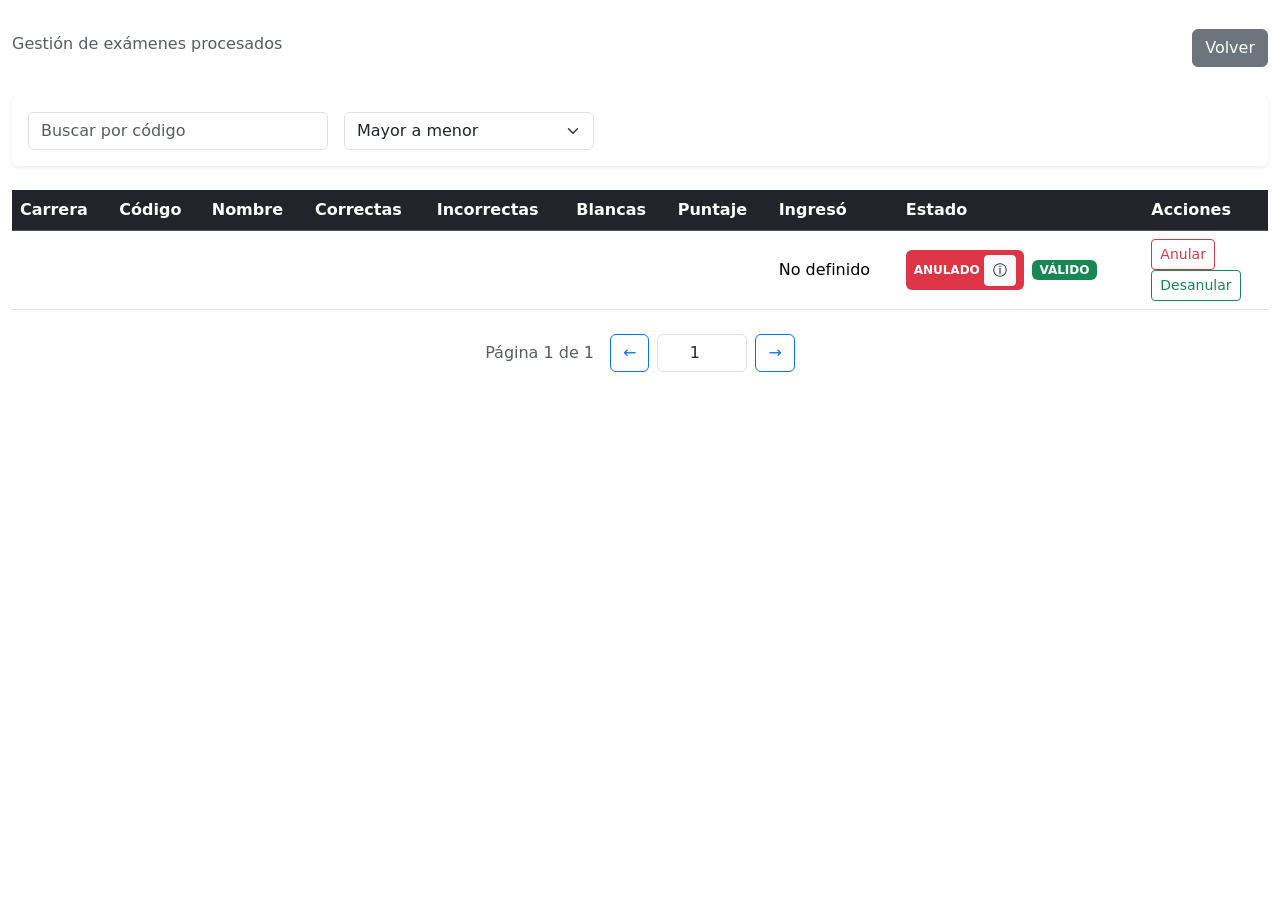
==== src/main/resources/templates/proceso-detalle.html @ d1bd9efc "integracion con datos de estudiantes" ====
<!DOCTYPE html>
<html lang="es" xmlns:th="http://www.thymeleaf.org">
    <head>
        <meta charset="UTF-8">
        <meta name="viewport" content="width=device-width, initial-scale=1">
        <title>Detalle proceso</title>
        <link href="https://cdn.jsdelivr.net/npm/bootstrap@5.3.3/dist/css/bootstrap.min.css" rel="stylesheet">
        <link rel="stylesheet" th:href="@{/css/style.css}">
    </head>
    <body>
        <div class="container-fluid py-4">

            <div class="d-flex justify-content-between align-items-center mb-4">

                <div>
                    <h1 class="fw-bold"
                        th:text="${proceso.nombre}">
                    </h1>

                    <p class="text-muted">
                        Gestión de exámenes procesados
                    </p>
                </div>

                <a href="/"
                   class="btn btn-secondary">
                    Volver
                </a>
            </div>
            <div class="card shadow-sm border-0 mb-4">

                <div class="card-body d-flex gap-3 flex-wrap">

                    <input type="text"
                           class="form-control"
                           placeholder="Buscar por código"
                           id="buscadorCodigo"
                           style="max-width: 300px;">

                    <select class="form-select"
                            id="ordenPuntaje"
                            style="max-width: 250px;">

                        <option value="desc">
                            Mayor a menor
                        </option>

                        <option value="asc">
                            Menor a mayor
                        </option>
                    </select>
                </div>
            </div>

            <div class="table-responsive">

                <table class="table table-hover align-middle"
                       id="tablaExamenes">

                    <thead class="table-dark">
                    <tr>
                        <th>Carrera</th>
                        <th>Código</th>
                        <th>Nombre</th>
                        <th>Correctas</th>
                        <th>Incorrectas</th>
                        <th>Blancas</th>
                        <th>Puntaje</th>
                        <th>Ingresó</th>
                        <th>Estado</th>
                        <th>Acciones</th>
                    </tr>
                    </thead>

                    <tbody>
                    <tr th:each="examen : ${examenes}"
                        th:classappend="${examen.anulado} ? 'table-danger' : ''">

                        <td th:text="${examen.alumno.carrera.nombre}"></td>

                        <td th:text="${examen.alumno.codigo}"></td>

                        <td th:text="${examen.alumno.nombres}"></td>

                        <td th:text="${examen.correctas}"></td>

                        <td th:text="${examen.incorrectas}"></td>

                        <td th:text="${examen.blancas}"></td>

                        <td class="puntaje"
                            th:text="${examen.puntaje}">
                        </td>

                        <td>
                            No definido
                        </td>

                        <td>
                            <div class="d-flex align-items-center gap-2">
                                <span th:if="${examen.anulado}" class="badge bg-danger d-flex align-items-center gap-1">
                                    ANULADO
                                    <button type="button"
                                            class="btn btn-light btn-sm detalle-anulacion-btn"
                                            data-bs-toggle="modal"
                                            th:data-bs-target="${'#modalDetalleAnulacion' + examen.id}">
                                        ⓘ
                                    </button>
                                </span>

                                <span th:unless="${examen.anulado}" class="badge bg-success">
                                    VÁLIDO
                                </span>
                            </div>
                        </td>

                        <td>

                            <div th:if="${!examen.anulado}">

                                <button class="btn btn-outline-danger btn-sm"
                                        data-bs-toggle="modal"
                                        th:data-bs-target="${'#modalAnular' + examen.id}">
                                    Anular
                                </button>
                            </div>

                            <div th:if="${examen.anulado}">

                                <form method="post"
                                      th:action="@{'/desanular/' + ${examen.id}}">

                                    <button class="btn btn-outline-success btn-sm">
                                        Desanular
                                    </button>
                                </form>
                            </div>
                        </td>
                    </tr>
                    </tbody>
                </table>
                <!-- Botones de Paginacion -->
                <div class="d-flex flex-column flex-md-row justify-content-center align-items-center gap-3 mt-4">
                    <div class="text-muted"
                         id="infoPaginacion">
                        Página 1 de 1
                    </div>

                    <div class="d-flex align-items-center gap-2">
                        <button class="btn btn-outline-primary" id="btnAnterior">
                            ←
                        </button>
                        <input type="number"
                               class="form-control text-center"
                               id="inputPagina"
                               min="1"
                               value="1"
                               style="width: 90px;">
                        <button class="btn btn-outline-primary" id="btnSiguiente">
                            →
                        </button>
                    </div>
                </div>
            </div>
        </div>

        <!-- Modal para anular un examen-->
        <div th:each="examen : ${examenes}">

            <div class="modal fade"
                 th:id="${'modalAnular' + examen.id}"
                 tabindex="-1">

                <div class="modal-dialog">

                    <div class="modal-content">

                        <form method="post"
                              th:action="@{'/anular/' + ${examen.id}}">

                            <div class="modal-header">

                                <h5 class="modal-title">
                                    Anular examen
                                </h5>

                                <button type="button"
                                        class="btn-close"
                                        data-bs-dismiss="modal">
                                </button>
                            </div>
                            <div class="modal-body">

                                <label class="form-label">
                                    Motivo de anulación
                                </label>

                                <textarea class="form-control"
                                          name="motivo"
                                          required>
                                </textarea>
                            </div>
                            <div class="modal-footer">

                                <button type="button"
                                        class="btn btn-secondary"
                                        data-bs-dismiss="modal">
                                    Cancelar
                                </button>

                                <button class="btn btn-danger">
                                    Confirmar anulación
                                </button>
                            </div>
                        </form>
                    </div>
                </div>
            </div>
        </div>

        <!-- Modal para modificar la anulacion de un examen -->
        <div th:each="examen : ${examenes}">
            <div class="modal fade"
                 th:id="${'modalDetalleAnulacion' + examen.id}" tabindex="-1">

                <div class="modal-dialog modal-dialog-centered">
                    <div class="modal-content border-0 shadow-lg">

                        <div class="modal-header bg-danger text-white">
                            <h5 class="modal-title">
                                Detalle de anulación
                            </h5>
                            <button type="button"

                                    class="btn-close btn-close-white"

                                    data-bs-dismiss="modal">
                            </button>
                        </div>

                        <div class="modal-body">
                            <div class="mb-3">
                                <span class="badge bg-danger fs-6">
                                    EXAMEN ANULADO
                                </span>
                            </div>

                            <form method="post" th:action="@{'/actualizar-motivo/' + ${examen.id}}">
                                <div class="mb-3">
                                    <label class="form-label fw-bold">
                                        Motivo de anulación
                                    </label>

                                    <textarea
                                            class="form-control motivo-textarea"
                                            rows="5"
                                            name="motivo"
                                            th:text="${examen.motivoAnulacion}"
                                            readonly>
                                    </textarea>
                                </div>

                                <div class="d-flex gap-2 justify-content-end">
                                    <button type="button" class="btn btn-outline-primary btn-editar-motivo">
                                        Modificar
                                    </button>
                                    <button type="submit" class="btn btn-primary btn-guardar-motivo d-none">
                                        Guardar cambios
                                    </button>
                                </div>
                            </form>
                        </div>
                    </div>
                </div>
            </div>
        </div>
        <script src="https://cdn.jsdelivr.net/npm/bootstrap@5.3.3/dist/js/bootstrap.bundle.min.js"></script>
        <script th:src="@{/js/main.js}"></script>
    </body>
</html>
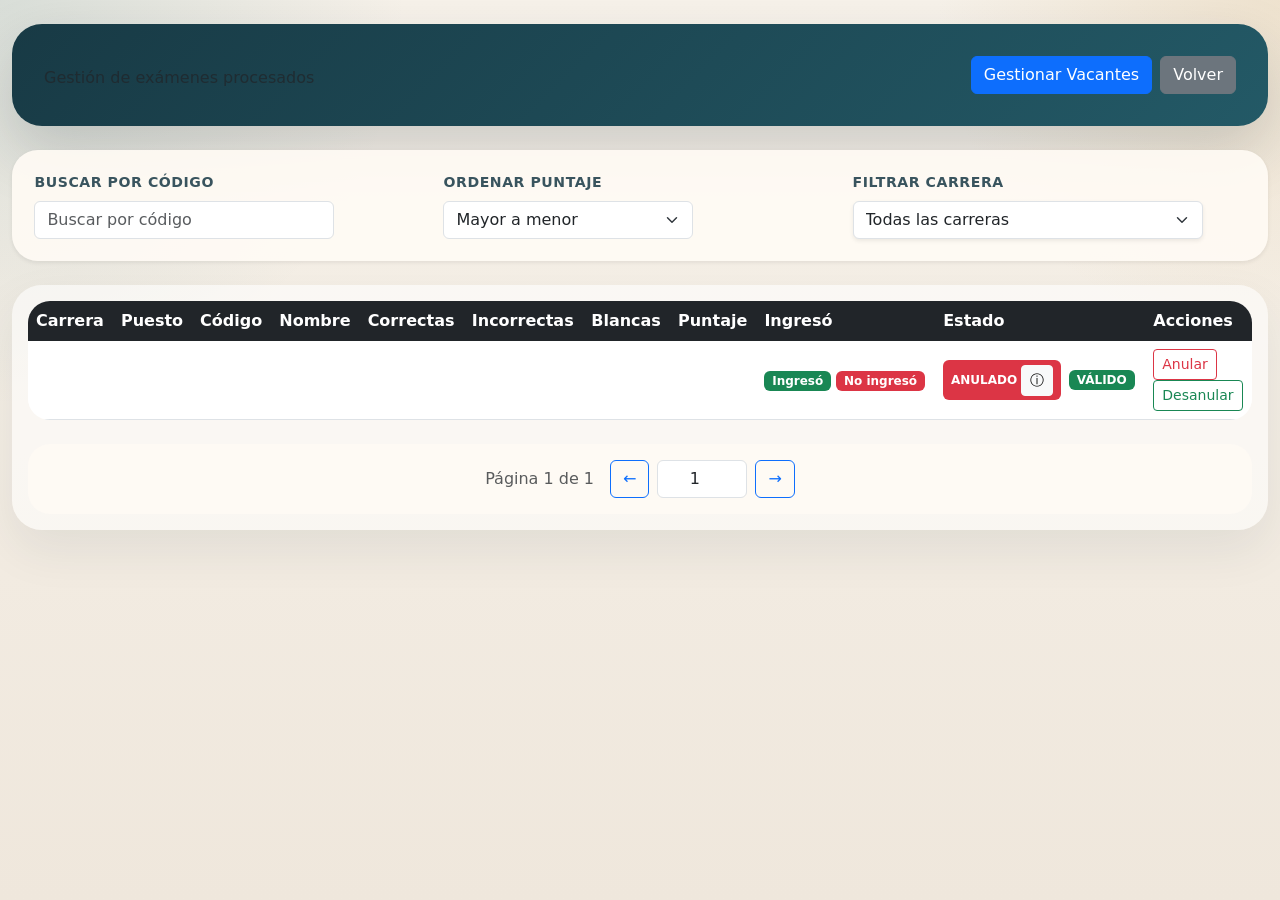
==== commit 055c00ee: "generacion de pdf" ====
--- a/src/main/resources/templates/proceso-detalle.html
+++ b/src/main/resources/templates/proceso-detalle.html
@@ -5,12 +5,121 @@
         <meta name="viewport" content="width=device-width, initial-scale=1">
         <title>Detalle proceso</title>
         <link href="https://cdn.jsdelivr.net/npm/bootstrap@5.3.3/dist/css/bootstrap.min.css" rel="stylesheet">
-        <link rel="stylesheet" th:href="@{/css/style.css}">
+        <link rel="stylesheet" href="/css/style.css" th:href="@{/css/style.css}">
+        <style>
+            .detail-shell {
+                min-height: 100vh;
+                background:
+                    radial-gradient(circle at top left, rgba(33, 100, 108, 0.14), transparent 26%),
+                    radial-gradient(circle at top right, rgba(199, 155, 82, 0.18), transparent 22%),
+                    linear-gradient(180deg, #f7f2ea 0%, #efe7dc 100%);
+            }
+
+            .detail-wrap {
+                max-width: 1600px;
+                margin: 0 auto;
+            }
+
+            .detail-topbar {
+                display: flex;
+                justify-content: space-between;
+                align-items: center;
+                gap: 1rem;
+                margin-bottom: 1.75rem;
+                padding: 2rem;
+                border-radius: 30px;
+                background: linear-gradient(135deg, #183a45, #235966);
+                color: #fff7ef;
+                box-shadow: 0 26px 60px rgba(20, 40, 48, 0.18);
+            }
+
+            .detail-topbar p {
+                margin-bottom: 0;
+                color: rgba(255, 247, 239, 0.78);
+                font-weight: 500;
+            }
+
+            .detail-topbar h1 {
+                margin-bottom: 0.4rem;
+                font-size: clamp(2rem, 3vw, 3rem);
+                letter-spacing: -0.04em;
+            }
+
+            .detail-panel {
+                border: 0;
+                border-radius: 26px;
+                background: rgba(255, 251, 245, 0.92);
+                box-shadow: 0 18px 45px rgba(23, 48, 58, 0.12);
+            }
+
+            .detail-panel .card-body {
+                padding: 1.4rem;
+            }
+
+            .filter-grid {
+                display: grid;
+                grid-template-columns: repeat(3, minmax(0, 1fr));
+                gap: 1rem;
+            }
+
+            .filter-item {
+                display: flex;
+                flex-direction: column;
+                gap: 0.45rem;
+            }
+
+            .filter-item label {
+                font-size: 0.88rem;
+                font-weight: 800;
+                letter-spacing: 0.04em;
+                text-transform: uppercase;
+                color: #39545e;
+            }
+
+            .detail-table-wrap {
+                padding: 1rem;
+                border-radius: 30px;
+                background: rgba(255, 255, 255, 0.58);
+                box-shadow: 0 20px 48px rgba(23, 48, 58, 0.08);
+            }
+
+            .detail-table-wrap table {
+                margin-bottom: 0;
+                overflow: hidden;
+                border-radius: 22px;
+                background: rgba(255, 255, 255, 0.94);
+            }
+
+            .detail-table-wrap thead th {
+                border-bottom: 0;
+            }
+
+            .detail-pager {
+                margin-top: 1.2rem;
+                padding: 1rem 1.2rem;
+                border-radius: 22px;
+                background: rgba(255, 251, 245, 0.85);
+            }
+
+            @media (max-width: 992px) {
+                .filter-grid {
+                    grid-template-columns: 1fr;
+                }
+            }
+
+            @media (max-width: 768px) {
+                .detail-topbar {
+                    flex-direction: column;
+                    align-items: flex-start;
+                    padding: 1.4rem;
+                }
+            }
+        </style>
     </head>
-    <body>
-        <div class="container-fluid py-4">
-
-            <div class="d-flex justify-content-between align-items-center mb-4">
+    <body class="detail-shell">
+        <div class="container-fluid py-4 detail-wrap">
+
+            <div class="d-flex justify-content-between align-items-center mb-4 detail-topbar">
 
                 <div>
                     <h1 class="fw-bold"
@@ -22,21 +131,38 @@
                     </p>
                 </div>
 
-                <a href="/"
-                   class="btn btn-secondary">
-                    Volver
-                </a>
+                <div class="d-flex gap-2">
+                    <button class="btn btn-primary" data-bs-toggle="modal" data-bs-target="#modalVacantes">
+                        Gestionar Vacantes
+                    </button>
+
+                    <a href="/" class="btn btn-secondary">
+                        Volver
+                    </a>
+                </div>
             </div>
-            <div class="card shadow-sm border-0 mb-4">
-
-                <div class="card-body d-flex gap-3 flex-wrap">
+            <div class="card shadow-sm border-0 mb-4 detail-panel">
+
+                <div class="card-body">
+
+                    <div class="filter-grid">
+
+                    <div class="filter-item">
+                    <label for="buscadorCodigo">
+                        Buscar por código
+                    </label>
 
                     <input type="text"
                            class="form-control"
                            placeholder="Buscar por código"
                            id="buscadorCodigo"
                            style="max-width: 300px;">
-
+                    </div>
+
+                    <div class="filter-item">
+                    <label for="ordenPuntaje">
+                        Ordenar puntaje
+                    </label>
                     <select class="form-select"
                             id="ordenPuntaje"
                             style="max-width: 250px;">
@@ -49,10 +175,32 @@
                             Menor a mayor
                         </option>
                     </select>
+                    </div>
+
+                    <div class="filter-item">
+                    <label for="filtroCarrera">
+                        Filtrar carrera
+                    </label>
+                    <select class="form-select shadow-sm"
+                            id="filtroCarrera"
+                            style="max-width: 350px;">
+
+                        <option value="">
+                            Todas las carreras
+                        </option>
+
+                        <option th:each="carrera : ${carreras}"
+                                th:value="${carrera.nombre}"
+                                th:text="${carrera.nombre}">
+                        </option>
+
+                    </select>
+                    </div>
+                    </div>
                 </div>
             </div>
 
-            <div class="table-responsive">
+            <div class="table-responsive detail-table-wrap">
 
                 <table class="table table-hover align-middle"
                        id="tablaExamenes">
@@ -60,6 +208,7 @@
                     <thead class="table-dark">
                     <tr>
                         <th>Carrera</th>
+                        <th>Puesto</th>
                         <th>Código</th>
                         <th>Nombre</th>
                         <th>Correctas</th>
@@ -78,6 +227,8 @@
 
                         <td th:text="${examen.alumno.carrera.nombre}"></td>
 
+                        <td th:text="${examen.ordenMerito}"></td>
+
                         <td th:text="${examen.alumno.codigo}"></td>
 
                         <td th:text="${examen.alumno.nombres}"></td>
@@ -93,7 +244,13 @@
                         </td>
 
                         <td>
-                            No definido
+                            <span th:if="${examen.ingreso}" class="badge bg-success">
+                                Ingresó
+                            </span>
+
+                            <span th:unless="${examen.ingreso}" class="badge bg-danger">
+                                No ingresó
+                            </span>
                         </td>
 
                         <td>
@@ -140,7 +297,7 @@
                     </tbody>
                 </table>
                 <!-- Botones de Paginacion -->
-                <div class="d-flex flex-column flex-md-row justify-content-center align-items-center gap-3 mt-4">
+                <div class="d-flex flex-column flex-md-row justify-content-center align-items-center gap-3 mt-4 detail-pager">
                     <div class="text-muted"
                          id="infoPaginacion">
                         Página 1 de 1
@@ -274,6 +431,72 @@
                 </div>
             </div>
         </div>
+
+        <!-- Modal para gestionar la cantidad de vacantes -->
+        <div class="modal fade" id="modalVacantes" tabindex="-1">
+            <div class="modal-dialog modal-lg modal-dialog-centered">
+                <div class="modal-content border-0 shadow-lg">
+
+                    <form method="post" action="/actualizar-vacantes">
+                        <div class="modal-header">
+                            <h5 class="modal-title fw-bold">
+                                Gestión de Vacantes
+                            </h5>
+
+                            <button type="button"
+                                    class="btn-close"
+                                    data-bs-dismiss="modal">
+                            </button>
+                        </div>
+
+                        <div class="modal-body">
+                            <input type="hidden" name="procesoId" th:value="${proceso.id}">
+
+                            <div class="table-responsive">
+                                <table class="table align-middle">
+                                    <thead class="table-dark">
+                                        <tr>
+                                            <th>Carrera</th>
+                                            <th style="width: 180px;">
+                                                Vacantes
+                                            </th>
+                                        </tr>
+                                    </thead>
+
+                                    <tbody>
+                                        <tr th:each="carrera : ${carreras}">
+
+                                            <td th:text="${carrera.nombre}">
+                                            </td>
+
+                                            <td>
+
+                                                <input type="number"
+                                                       min="0"
+                                                       class="form-control"
+                                                       th:name="${'vacante_' + carrera.id}"
+                                                       th:value="${carrera.vacantes}">
+                                            </td>
+
+                                        </tr>
+                                    </tbody>
+                                </table>
+                            </div>
+                        </div>
+
+                        <div class="modal-footer">
+                            <button type="button" class="btn btn-secondary" data-bs-dismiss="modal">
+                                Cancelar
+                            </button>
+
+                            <button class="btn btn-primary">
+                                Guardar cambios
+                            </button>
+                        </div>
+                    </form>
+                </div>
+            </div>
+        </div>
         <script src="https://cdn.jsdelivr.net/npm/bootstrap@5.3.3/dist/js/bootstrap.bundle.min.js"></script>
         <script th:src="@{/js/main.js}"></script>
     </body>
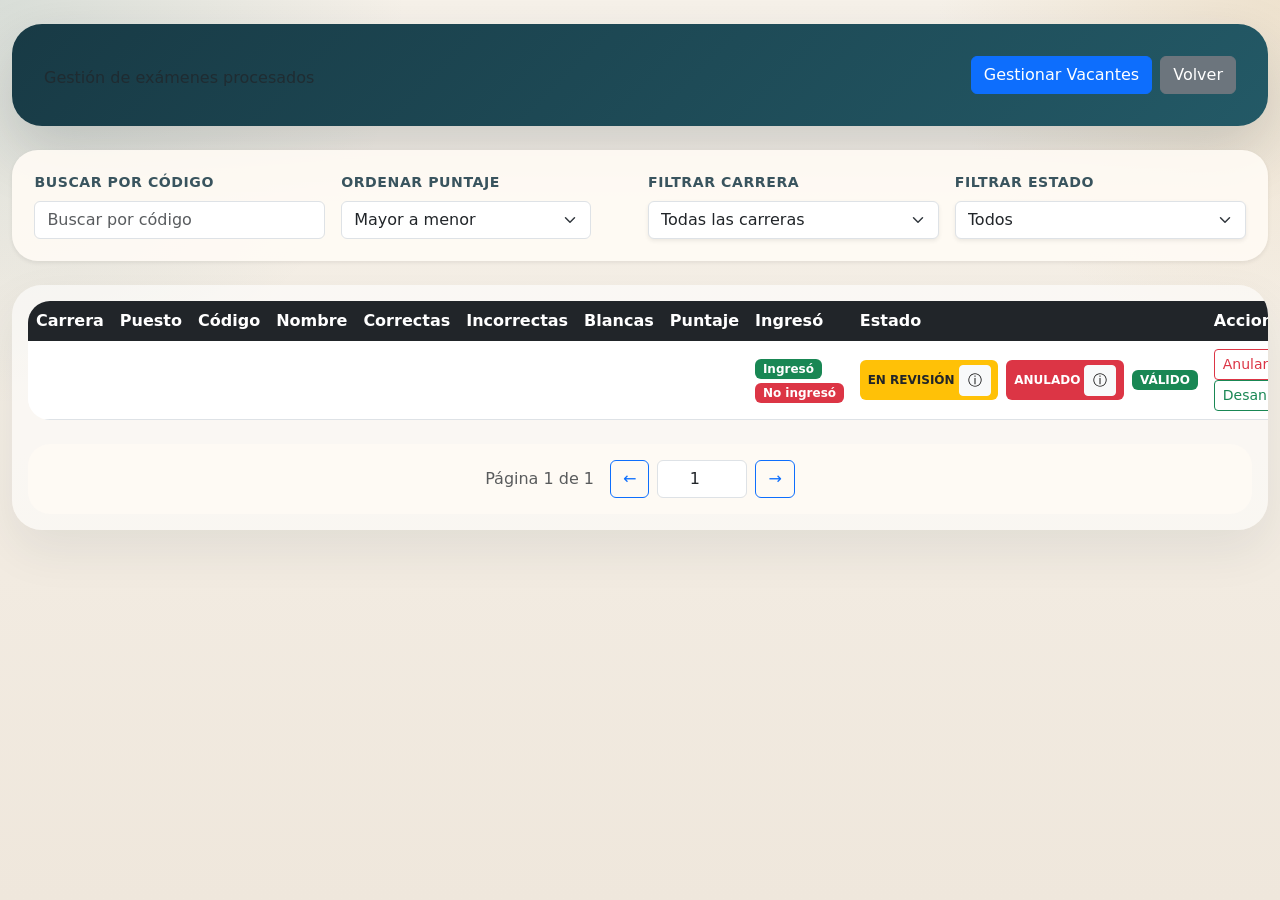
==== commit a99d5fe9: "funcionalidad examenes en revision" ====
--- a/src/main/resources/templates/proceso-detalle.html
+++ b/src/main/resources/templates/proceso-detalle.html
@@ -58,7 +58,7 @@
 
             .filter-grid {
                 display: grid;
-                grid-template-columns: repeat(3, minmax(0, 1fr));
+                grid-template-columns: repeat(4, minmax(0, 1fr));
                 gap: 1rem;
             }
 
@@ -147,55 +147,77 @@
 
                     <div class="filter-grid">
 
-                    <div class="filter-item">
-                    <label for="buscadorCodigo">
-                        Buscar por código
-                    </label>
-
-                    <input type="text"
-                           class="form-control"
-                           placeholder="Buscar por código"
-                           id="buscadorCodigo"
-                           style="max-width: 300px;">
-                    </div>
-
-                    <div class="filter-item">
-                    <label for="ordenPuntaje">
-                        Ordenar puntaje
-                    </label>
-                    <select class="form-select"
-                            id="ordenPuntaje"
-                            style="max-width: 250px;">
-
-                        <option value="desc">
-                            Mayor a menor
-                        </option>
-
-                        <option value="asc">
-                            Menor a mayor
-                        </option>
-                    </select>
-                    </div>
-
-                    <div class="filter-item">
-                    <label for="filtroCarrera">
-                        Filtrar carrera
-                    </label>
-                    <select class="form-select shadow-sm"
-                            id="filtroCarrera"
-                            style="max-width: 350px;">
-
-                        <option value="">
-                            Todas las carreras
-                        </option>
-
-                        <option th:each="carrera : ${carreras}"
-                                th:value="${carrera.nombre}"
-                                th:text="${carrera.nombre}">
-                        </option>
-
-                    </select>
-                    </div>
+                        <div class="filter-item">
+                            <label for="buscadorCodigo">
+                                Buscar por código
+                            </label>
+
+                            <input type="text"
+                                   class="form-control"
+                                   placeholder="Buscar por código"
+                                   id="buscadorCodigo"
+                                   style="max-width: 300px;">
+                        </div>
+
+                        <div class="filter-item">
+                            <label for="ordenPuntaje">
+                                Ordenar puntaje
+                            </label>
+                            <select class="form-select"
+                                    id="ordenPuntaje"
+                                    style="max-width: 250px;">
+
+                                <option value="desc">
+                                    Mayor a menor
+                                </option>
+
+                                <option value="asc">
+                                    Menor a mayor
+                                </option>
+                            </select>
+                        </div>
+
+                        <div class="filter-item">
+                            <label for="filtroCarrera">
+                                Filtrar carrera
+                            </label>
+                            <select class="form-select shadow-sm"
+                                    id="filtroCarrera"
+                                    style="max-width: 350px;">
+
+                                <option value="">
+                                    Todas las carreras
+                                </option>
+
+                                <option th:each="carrera : ${carreras}"
+                                        th:value="${carrera.nombre}"
+                                        th:text="${carrera.nombre}">
+                                </option>
+
+                            </select>
+                        </div>
+
+                        <div class="filter-item">
+                            <label for="filtroEstado">
+                                Filtrar estado
+                            </label>
+                            <select class="form-select shadow-sm"
+                                    id="filtroEstado"
+                                    style="max-width: 300px;">
+                                <option value="">
+                                    Todos
+                                </option>
+                                <option value="valido">
+                                    Válidos
+                                </option>
+                                <option value="anulado">
+                                    Anulados
+                                </option>
+                                <option value="revision">
+                                    En revisión
+                                </option>
+                            </select>
+                        </div>
                     </div>
                 </div>
             </div>
@@ -222,78 +244,101 @@
                     </thead>
 
                     <tbody>
-                    <tr th:each="examen : ${examenes}"
-                        th:classappend="${examen.anulado} ? 'table-danger' : ''">
-
-                        <td th:text="${examen.alumno.carrera.nombre}"></td>
-
-                        <td th:text="${examen.ordenMerito}"></td>
-
-                        <td th:text="${examen.alumno.codigo}"></td>
-
-                        <td th:text="${examen.alumno.nombres}"></td>
-
-                        <td th:text="${examen.correctas}"></td>
-
-                        <td th:text="${examen.incorrectas}"></td>
-
-                        <td th:text="${examen.blancas}"></td>
-
-                        <td class="puntaje"
-                            th:text="${examen.puntaje}">
-                        </td>
-
-                        <td>
-                            <span th:if="${examen.ingreso}" class="badge bg-success">
-                                Ingresó
-                            </span>
-
-                            <span th:unless="${examen.ingreso}" class="badge bg-danger">
-                                No ingresó
-                            </span>
-                        </td>
-
-                        <td>
-                            <div class="d-flex align-items-center gap-2">
-                                <span th:if="${examen.anulado}" class="badge bg-danger d-flex align-items-center gap-1">
-                                    ANULADO
-                                    <button type="button"
-                                            class="btn btn-light btn-sm detalle-anulacion-btn"
+                        <tr th:each="examen : ${examenes}"
+                        th:with="enRevision=${examen.anulado and examen.motivoAnulacion == 'El estudiante no indicó el tema en la hoja de respuestas'}"
+                        th:classappend="${examen.anulado and !enRevision} ? 'table-danger' : (${enRevision} ? 'table-warning' : '')"
+                        th:attr="
+                             data-anulado=${examen.anulado},
+                             data-revision=${examen.motivoAnulacion == 'El estudiante no indicó el tema en la hoja de respuestas'}
+                            ">
+
+                            <td th:text="${examen.alumno.carrera.nombre}"></td>
+
+                            <td th:text="${examen.ordenMerito}"></td>
+
+                            <td th:text="${examen.alumno.codigo}"></td>
+
+                            <td th:text="${examen.alumno.nombres}"></td>
+
+                            <td th:text="${examen.correctas}"></td>
+
+                            <td th:text="${examen.incorrectas}"></td>
+
+                            <td th:text="${examen.blancas}"></td>
+
+                            <td class="puntaje"
+                                th:text="${examen.puntaje}">
+                            </td>
+
+                            <td>
+                                <span th:if="${examen.ingreso}" class="badge bg-success">
+                                    Ingresó
+                                </span>
+
+                                <span th:unless="${examen.ingreso}" class="badge bg-danger">
+                                    No ingresó
+                                </span>
+                            </td>
+
+                            <td>
+                                <div class="d-flex align-items-center gap-2">
+                                    <!-- EN REVISION -->
+                                    <span th:if="${enRevision}"
+                                          class="badge bg-warning text-dark d-flex align-items-center gap-1">
+                                        EN REVISIÓN
+                                        <button type="button"
+                                                class="btn btn-light btn-sm detalle-revision-btn"
+                                                data-bs-toggle="modal"
+                                                th:data-bs-target="${'#modalRevision' + examen.id}">
+                                            ⓘ
+                                        </button>
+                                    </span>
+
+                                    <!-- ANULADO -->
+                                    <span th:if="${examen.anulado and !enRevision}"
+                                          class="badge bg-danger d-flex align-items-center gap-1">
+                                        ANULADO
+                                        <button type="button"
+                                                class="btn btn-light btn-sm detalle-anulacion-btn"
+                                                data-bs-toggle="modal"
+                                                th:data-bs-target="${'#modalDetalleAnulacion' + examen.id}">
+
+                                            ⓘ
+                                        </button>
+                                    </span>
+
+                                    <!-- VALIDO -->
+                                    <span th:if="${!examen.anulado}" class="badge bg-success">
+                                        VÁLIDO
+                                    </span>
+                                </div>
+                            </td>
+
+                            <td>
+                                <!-- EN REVISION -->
+                                <div th:if="${enRevision}">
+                                </div>
+
+                                <!-- VALIDO -->
+                                <div th:if="${!examen.anulado and !enRevision}">
+                                    <button class="btn btn-outline-danger btn-sm"
                                             data-bs-toggle="modal"
-                                            th:data-bs-target="${'#modalDetalleAnulacion' + examen.id}">
-                                        ⓘ
+                                            th:data-bs-target="${'#modalAnular' + examen.id}">
+                                        Anular
                                     </button>
-                                </span>
-
-                                <span th:unless="${examen.anulado}" class="badge bg-success">
-                                    VÁLIDO
-                                </span>
-                            </div>
-                        </td>
-
-                        <td>
-
-                            <div th:if="${!examen.anulado}">
-
-                                <button class="btn btn-outline-danger btn-sm"
-                                        data-bs-toggle="modal"
-                                        th:data-bs-target="${'#modalAnular' + examen.id}">
-                                    Anular
-                                </button>
-                            </div>
-
-                            <div th:if="${examen.anulado}">
-
-                                <form method="post"
-                                      th:action="@{'/desanular/' + ${examen.id}}">
-
-                                    <button class="btn btn-outline-success btn-sm">
-                                        Desanular
-                                    </button>
-                                </form>
-                            </div>
-                        </td>
-                    </tr>
+                                </div>
+
+                                <!-- ANULADO -->
+                                <div th:if="${examen.anulado and !enRevision}">
+                                    <form method="post"
+                                          th:action="@{'/desanular/' + ${examen.id}}">
+                                        <button class="btn btn-outline-success btn-sm">
+                                            Desanular
+                                        </button>
+                                    </form>
+                                </div>
+                            </td>
+                        </tr>
                     </tbody>
                 </table>
                 <!-- Botones de Paginacion -->
@@ -432,6 +477,118 @@
             </div>
         </div>
 
+        <!-- Modal para examen en revision -->
+        <div th:each="examen : ${examenes}">
+            <div class="modal fade"
+                 th:id="${'modalRevision' + examen.id}"
+                 tabindex="-1">
+                <div class="modal-dialog modal-dialog-centered modal-lg">
+                    <div class="modal-content border-0 shadow-lg">
+                        <div class="modal-header modal-revision-header">
+                            <div>
+                                <h5 class="modal-title fw-bold mb-1">
+                                    Examen en revisión
+                                </h5>
+                                <small class="text-white-50">
+                                    Validación de inconsistencias en tema
+                                </small>
+                            </div>
+                            <button type="button"
+                                    class="btn-close btn-close-white"
+                                    data-bs-dismiss="modal">
+                            </button>
+                        </div>
+
+                        <div class="modal-body">
+                            <div class="revision-alert mb-4">
+                                <div class="revision-icon">
+                                    ⚠
+                                </div>
+                                <div>
+                                    <h6 class="fw-bold mb-1">
+                                        El estudiante no indicó el tema en la hoja de respuestas
+                                    </h6>
+                                    <p class="mb-0">
+                                        El sistema calificó el examen utilizando el tema registrado en la hoja de Identificación.
+                                    </p>
+                                </div>
+                            </div>
+
+                            <div class="revision-info-card mb-4">
+                                <div class="revision-label">
+                                    Tema detectado en Identificación
+                                </div>
+                                <div class="revision-value"
+                                     th:text="${examen.tema}">
+                                </div>
+                            </div>
+
+                            <div class="revision-help-text">
+                                <p class="mb-2 fw-bold">
+                                    Opciones disponibles:
+                                </p>
+                                <ul class="mb-0">
+                                    <li>
+                                        Validar el examen y aceptar el tema de la hoja de Identificación.
+                                    </li>
+                                    <li>
+                                        Mantener el examen anulado por inconsistencia de datos.
+                                    </li>
+                                </ul>
+                            </div>
+
+                            <!-- FORM VALIDAR -->
+                            <div class="d-flex flex-wrap gap-2 justify-content-end mt-4">
+                                <form method="post"
+                                      th:action="@{'/desanular/' + ${examen.id}}">
+                                    <button class="btn btn-success">
+                                        Validar examen
+                                    </button>
+                                </form>
+
+                                <button type="button"
+                                        class="btn btn-outline-danger btn-mostrar-anulacion">
+                                    Anular examen
+                                </button>
+
+                                <button type="button"
+                                        class="btn btn-secondary"
+                                        data-bs-dismiss="modal">
+                                    Cancelar
+                                </button>
+                            </div>
+
+                            <!-- PANEL ANULACION -->
+                            <div class="revision-anulacion-panel d-none mt-4">
+                                <form method="post"
+                                      th:action="@{'/actualizar-motivo/' + ${examen.id}}">
+
+                                    <label class="form-label fw-bold">
+                                        Motivo definitivo de anulación
+                                    </label>
+                                    <textarea class="form-control"
+                                              rows="4"
+                                              name="motivo"
+                                              th:text="${examen.motivoAnulacion+'.'}">
+                                    </textarea>
+
+                                    <div class="d-flex gap-2 justify-content-end mt-3">
+                                        <button type="button"
+                                                class="btn btn-secondary btn-cancelar-anulacion">
+                                            Cancelar
+                                        </button>
+                                        <button class="btn btn-danger">
+                                            Confirmar anulación
+                                        </button>
+                                    </div>
+                                </form>
+                            </div>
+                        </div>
+                    </div>
+                </div>
+            </div>
+        </div>
+
         <!-- Modal para gestionar la cantidad de vacantes -->
         <div class="modal fade" id="modalVacantes" tabindex="-1">
             <div class="modal-dialog modal-lg modal-dialog-centered">
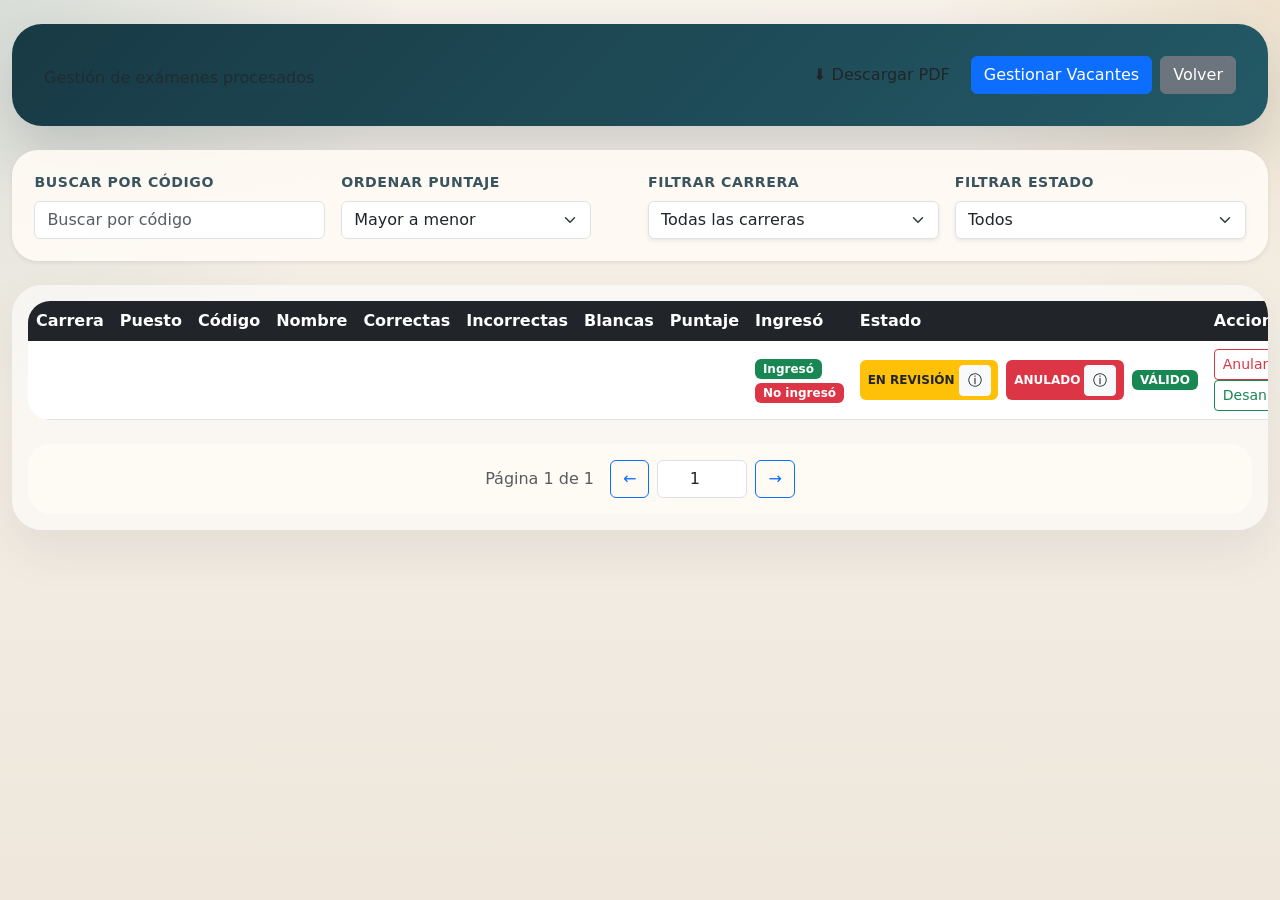
==== commit f6d79d26: "agregando boton de descargar PDF" ====
--- a/src/main/resources/templates/proceso-detalle.html
+++ b/src/main/resources/templates/proceso-detalle.html
@@ -131,7 +131,15 @@
                     </p>
                 </div>
 
-                <div class="d-flex gap-2">
+                <div class="d-flex gap-2 flex-wrap">
+                    <a th:href="@{'/pdf/resultados/' + ${proceso.id}}"
+                       class="btn btn-pdf"
+                       target="_blank">
+                        <span class="pdf-icon">
+                            ⬇
+                        </span>
+                        Descargar PDF
+                    </a>
                     <button class="btn btn-primary" data-bs-toggle="modal" data-bs-target="#modalVacantes">
                         Gestionar Vacantes
                     </button>
